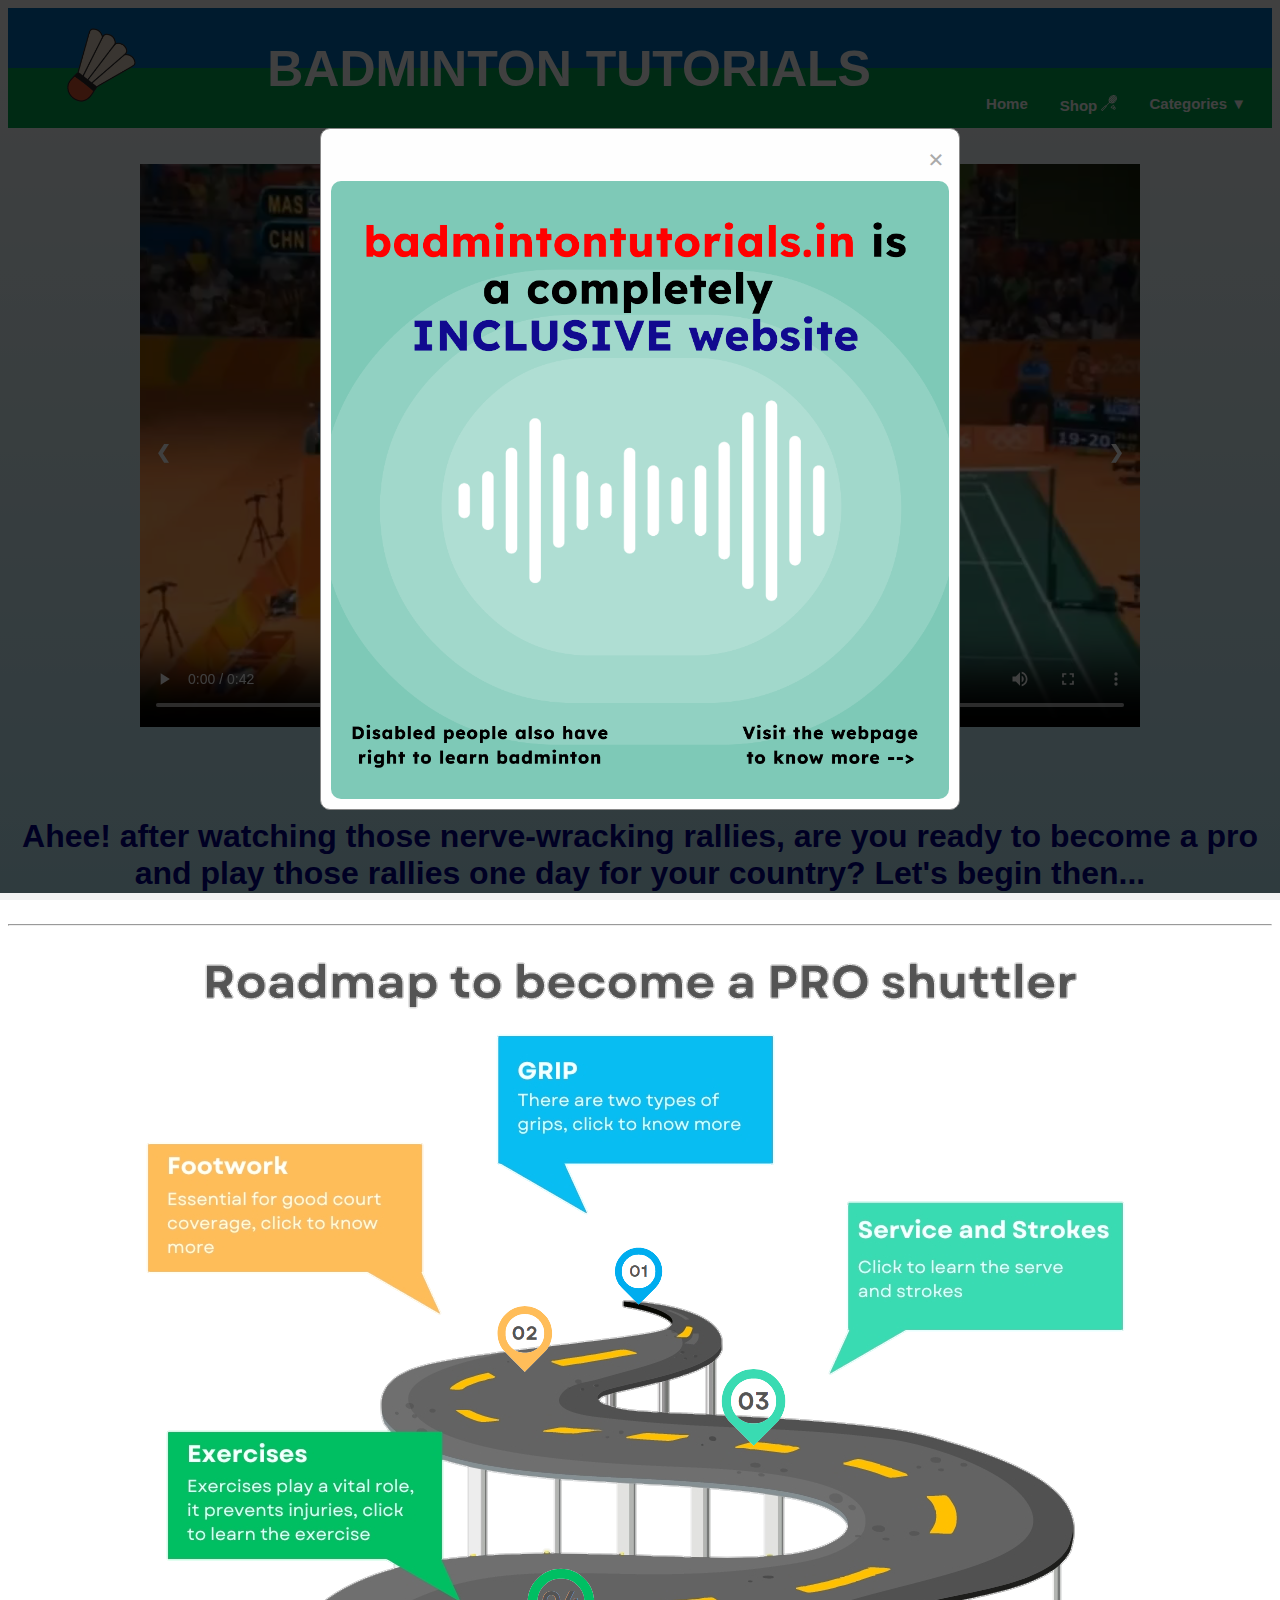
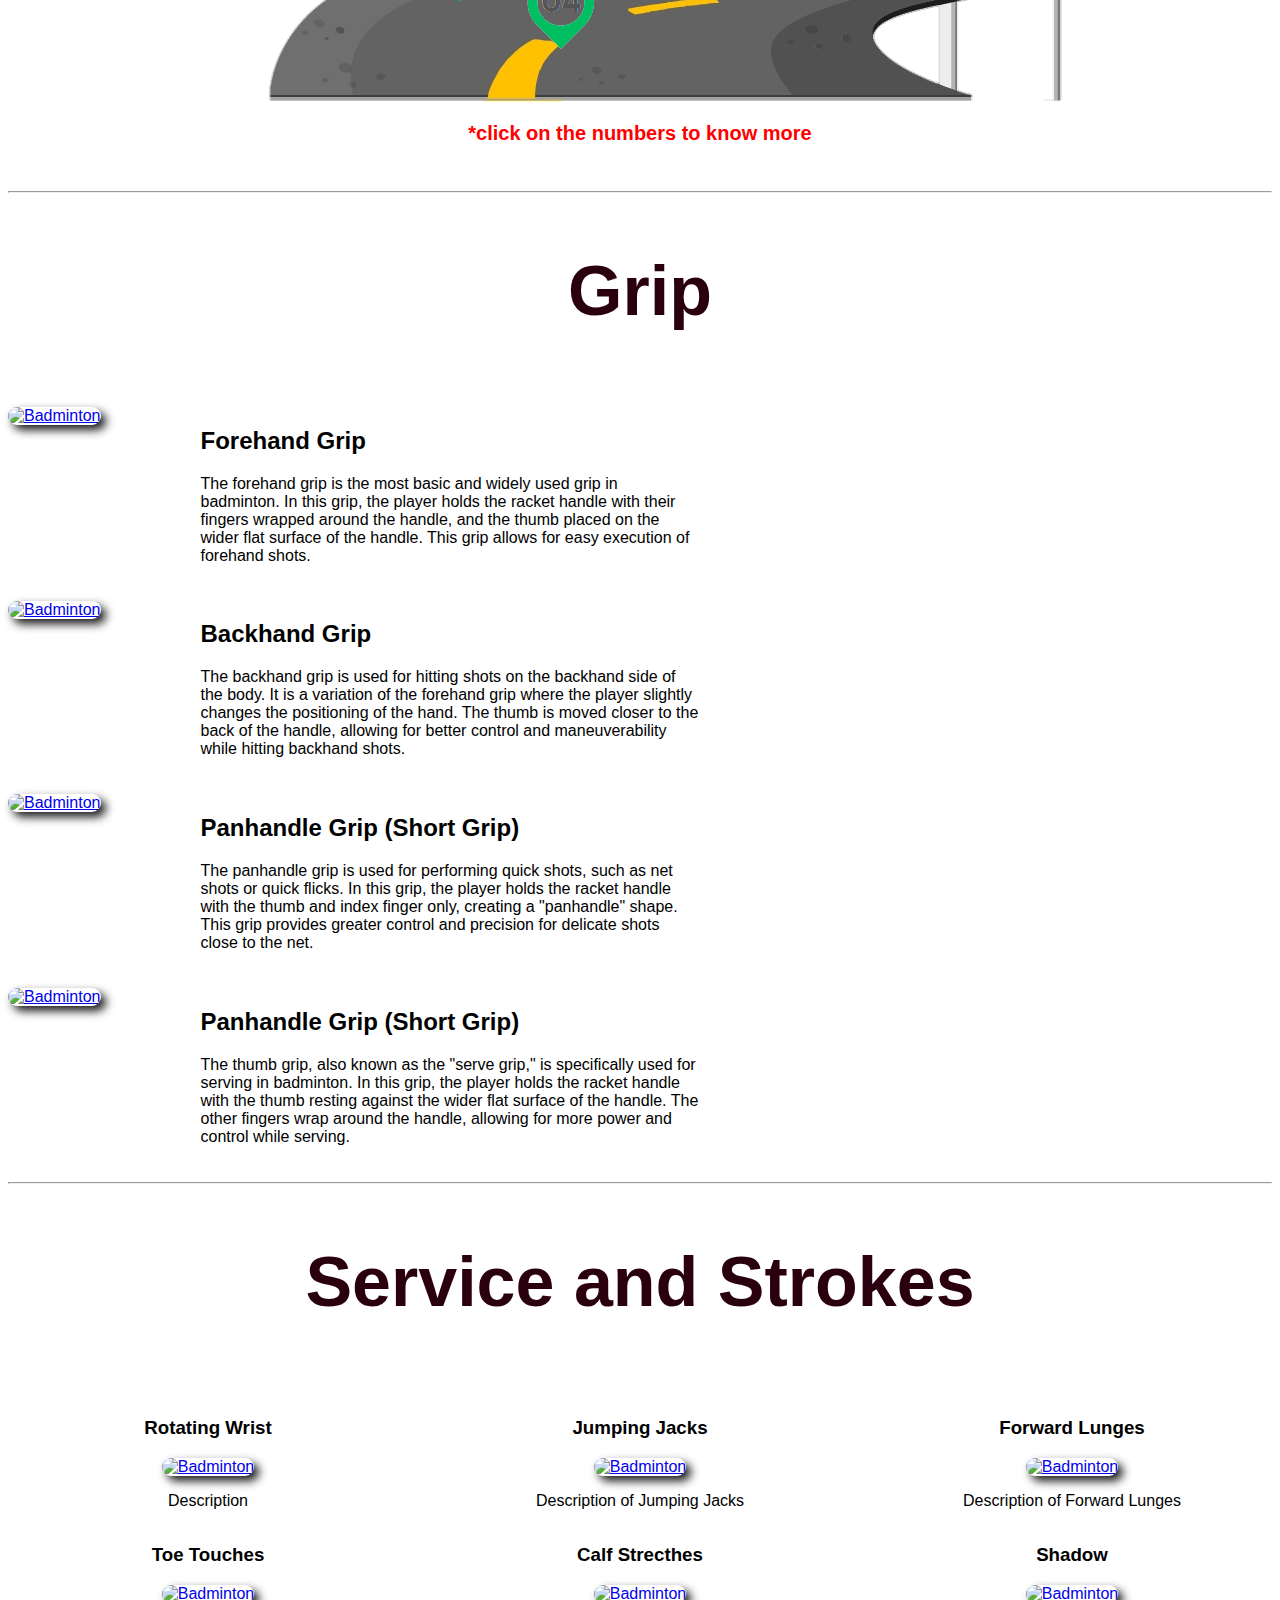
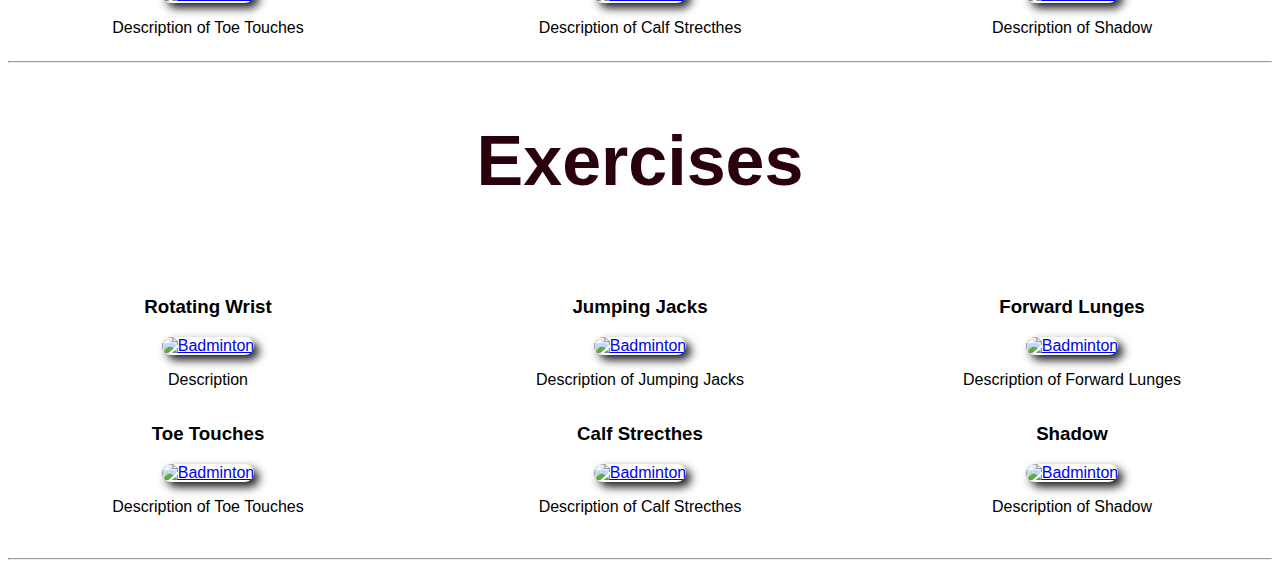
==== index.html @ 2728207a "Rename badminton.html to index.html" ====
<!DOCTYPE html>
<html>

<head>
  <title>Badminton Tutorials</title>
  <link rel="icon" href="badminton-favicon.png" type="image/x-icon">
  <link rel="stylesheet" href="badminton.css">
</head>

<body>


  <!-- close   -->
  <div id="modal" class="modal">
    <div class="modal-content">
      <div class="modal-header">
        <span class="close">&times;</span>
      </div>
      <div class="modal-body">
        <img src="modal-popup.png" alt="Image" class="modal-image">
      </div>
    </div>
  </div>
  <script>
    // Get the modal
    const modal = document.getElementById("modal");

    // Get the <span> element that closes the modal
    const closeBtn = document.getElementsByClassName("close")[0];

    // When the user clicks on <span> (x), close the modal
    closeBtn.onclick = function () {
      modal.style.display = "none";
    }

    // When the user clicks anywhere outside of the modal, close it
    window.onclick = function (event) {
      if (event.target == modal) {
        modal.style.display = "none";
      }
    }

    // Show the modal when the page loads
    window.addEventListener("load", function () {
      modal.style.display = "block";
    });
  </script>



  <header>
    <img src="shuttle.gif" height="100%" width="100%">
    <h1>BADMINTON TUTORIALS</h1>
    <!-- <nav>
			<a href="#">SKILLS</a>
			<a href="#">RANKINGS</a>
			<a href="#">TRAINING</a>
			<a href="#">CONTACT US</a>
		</nav> -->

    <div class="navbar">
      <a href="css.html">Home</a>
      <!-- <a href="#news">Skills</a> -->
      <!-- rules -->
      <!-- <div class="dropdown">
        <button class="dropbtn">Rules ▼
          <i class="fa fa-caret-down"></i>
        </button>
        <div class="dropdown-content">
          <a href="#">BWF Official Rules</a>
          <a href="PDF-icon.svg">SVG File</a>
          <center>
            <a href="Simplified Rules of Badminton - Dec 2015.pdf">
              <img
                src="data:image/svg+xml,%3Csvg xmlns='http://www.w3.org/2000/svg' data-name='Layer 1' viewBox='0 0 64 64' id='pdf-file'%3E%3Cpath d='M32.24 33.52H31v9.31h1.21a1.07 1.07 0 0 0 .81-.35 1.14 1.14 0 0 0 .33-.81v-7a1.12 1.12 0 0 0-.34-.82A1.09 1.09 0 0 0 32.24 33.52zM25.12 37.46a1.13 1.13 0 0 0 .34-.82v-2a1.15 1.15 0 0 0-.31-.84 1.12 1.12 0 0 0-.84-.32H23.09V37.8H24.3A1.1 1.1 0 0 0 25.12 37.46z'%3E%3C/path%3E%3Cpath d='M55,27H54V15s0,0,0-.06a1,1,0,0,0-.05-.26l0-.09a1,1,0,0,0-.19-.29h0l-12-12h0a1,1,0,0,0-.29-.19l-.09,0A1,1,0,0,0,41.06,2H11a1,1,0,0,0-1,1V27H9a1,1,0,0,0-1,1V48a1,1,0,0,0,1,1h1V61a1,1,0,0,0,1,1H53a1,1,0,0,0,1-1V49h1a1,1,0,0,0,1-1V28A1,1,0,0,0,55,27ZM42,5.41,50.59,14H42ZM52,60H12V49H52ZM21.07,44.82V31.47h3.17a3.07,3.07,0,0,1,2.34.93,3.22,3.22,0,0,1,.81,2.26v1.94a3.11,3.11,0,0,1-.92,2.26,3,3,0,0,1-2.23.94H23.09v5Zm7.94,0V31.46h3.16a3,3,0,0,1,2.24.94,3.09,3.09,0,0,1,.92,2.25v7a3.1,3.1,0,0,1-.93,2.26,3,3,0,0,1-2.24.94Zm12.83-7.69v2H39.12v5.67h-2V31.46h5.73v2H39.12v3.64ZM52,27H12V4H40V15a1,1,0,0,0,1,1H52Z'%3E%3C/path%3E%3C/svg%3E"
                alt="PDF-icon">
            </a>
          </center>
        </div>
      </div> -->



      <!-- rankings -->
      <div class="dropdown">
        <button class="dropbtn">Shop <svg xmlns="http://www.w3.org/2000/svg" version="1.0" width="12.000000pt"
            height="12.000000pt" viewBox="0 0 512.000000 512.000000" preserveAspectRatio="xMidYMid meet">

            <g transform="translate(0.000000,512.000000) scale(0.100000,-0.100000)" fill="#ffffff" stroke="none">
              <path
                d="M3980 5113 c-371 -37 -717 -204 -1009 -487 -272 -264 -442 -567 -513 -913 -30 -149 -30 -368 0 -500 32 -142 94 -282 167 -379 l23 -31 -511 -511 -512 -512 -150 0 -150 0 -657 -657 c-712 -713 -691 -690 -655 -759 19 -35 322 -337 356 -354 14 -7 38 -9 60 -5 31 5 120 90 694 663 l657 657 0 150 0 150 511 511 511 511 78 -52 c164 -108 344 -158 570 -158 332 1 616 97 922 313 105 75 274 233 358 335 475 582 519 1320 102 1743 -210 213 -525 318 -852 285z m363 -241 l58 -17 -86 -85 -85 -85 -75 75 -75 74 33 34 c32 34 32 34 102 28 39 -4 96 -14 128 -24z m-577 -33 c3 -6 -26 -43 -67 -85 l-73 -74 -43 42 c-25 25 -39 46 -34 51 13 13 173 77 193 77 9 0 20 -5 24 -11z m948 -197 l39 -44 -111 -111 -112 -112 -70 70 c-38 38 -70 74 -70 80 0 5 48 58 107 117 l107 107 35 -31 c20 -17 54 -51 75 -76z m-714 -187 l-75 -75 -75 75 -75 75 75 75 75 75 75 -75 75 -75 -75 -75z m-600 0 l-75 -75 -74 74 -74 75 33 28 c18 15 56 45 84 66 l50 38 66 -66 65 -65 -75 -75z m1496 -240 l6 -70 -36 -35 -36 -34 -70 69 c-39 38 -70 74 -70 80 0 5 37 47 83 93 l82 83 18 -58 c9 -32 20 -89 23 -128z m-1196 -60 l-75 -75 -75 75 -75 75 75 75 75 75 75 -75 75 -75 -75 -75z m-595 145 l70 -70 -78 -78 -77 -77 -62 62 c-55 55 -61 64 -51 85 15 34 106 147 118 148 6 0 42 -32 80 -70z m1203 -3 l72 -72 -75 -75 -75 -74 -75 74 -75 75 72 72 c40 40 75 73 78 73 3 0 38 -33 78 -73z m-903 -297 l70 -70 -78 -77 -77 -78 -70 70 c-38 38 -70 74 -70 79 0 14 132 146 145 146 6 0 42 -32 80 -70z m603 -3 l72 -72 -75 -75 -75 -74 -75 74 -75 75 72 72 c40 40 75 73 78 73 3 0 38 -33 78 -73z m600 0 l72 -72 -75 -75 -75 -74 -75 74 -75 75 72 72 c40 40 75 73 78 73 3 0 38 -33 78 -73z m-1813 -146 c-109 -109 -120 -77 -38 108 l24 54 45 -44 44 -43 -75 -75z m303 -154 l72 -72 -75 -75 -75 -74 -75 74 -75 75 72 72 c40 40 75 73 78 73 3 0 38 -33 78 -73z m604 6 c38 -37 68 -72 68 -77 0 -14 -132 -146 -145 -146 -6 0 -42 32 -80 70 l-69 70 74 75 c41 41 77 75 79 75 3 0 36 -30 73 -67z m606 -6 l72 -72 -75 -75 -75 -74 -75 74 -75 75 72 72 c40 40 75 73 78 73 3 0 38 -33 78 -73z m538 58 c6 -14 -33 -128 -63 -189 l-15 -28 -44 43 -44 43 72 73 c40 40 76 73 81 73 4 0 10 -7 13 -15z m-2049 -357 l73 -73 -87 -87 -87 -88 -18 63 c-9 34 -20 90 -24 125 -6 62 -6 64 27 98 18 19 35 34 38 34 3 0 38 -33 78 -72z m603 -153 l-75 -75 -75 75 -75 75 75 75 75 75 75 -75 75 -75 -75 -75z m607 153 l73 -73 -72 -72 c-40 -40 -77 -73 -83 -73 -6 0 -42 32 -80 70 l-69 70 74 75 c41 41 77 75 80 75 2 0 37 -33 77 -72z m591 9 l62 -63 -37 -50 c-21 -28 -51 -66 -66 -84 l-28 -33 -75 74 -74 74 72 72 c40 40 75 73 78 73 3 0 34 -28 68 -63z m-1534 -498 l-111 -111 -62 58 c-98 91 -100 80 25 205 l109 109 75 -75 75 -75 -111 -111z m636 36 l-75 -75 -75 75 -75 75 75 75 75 75 75 -75 75 -75 -75 -75z m602 158 c38 -37 68 -72 68 -78 -1 -12 -114 -103 -148 -118 -21 -10 -30 -4 -85 51 l-62 62 75 75 c41 41 77 75 79 75 3 0 36 -30 73 -67z m-862 -419 c-35 -35 -36 -36 -95 -29 -58 6 -175 32 -184 41 -3 3 33 43 79 89 l85 85 75 -75 74 -75 -34 -36z m570 98 c0 -5 -100 -47 -158 -67 -40 -13 -57 -14 -65 -6 -8 8 8 31 63 86 l74 75 43 -42 c24 -23 43 -44 43 -46z m-2440 -1290 c0 -67 -3 -82 -20 -97 -21 -19 -22 -18 -97 58 -76 75 -77 76 -58 97 15 17 30 20 97 20 l78 0 0 -78z m-268 -189 c38 -37 68 -72 68 -78 0 -5 -216 -226 -480 -490 l-480 -480 -77 78 -78 77 480 480 c264 264 484 480 490 480 5 0 40 -30 77 -67z"
                fill="#ffffff" />
              <path
                d="M3925 2006 c-40 -19 -801 -783 -814 -818 -12 -32 2 -88 27 -110 9 -8 181 -113 382 -233 241 -144 385 -237 424 -273 114 -104 200 -142 320 -142 121 0 217 40 302 124 84 85 124 181 124 302 0 121 -38 206 -143 320 -35 39 -130 186 -277 433 -124 205 -233 379 -245 386 -33 22 -68 26 -100 11z m189 -552 c91 -151 166 -279 166 -283 0 -4 -19 -26 -43 -49 l-43 -42 -134 136 c-156 158 -202 194 -242 194 -63 0 -108 -46 -108 -109 0 -39 38 -86 194 -241 l136 -134 -42 -43 c-23 -24 -45 -43 -49 -43 -13 0 -559 331 -559 338 0 9 543 552 552 552 4 0 81 -124 172 -276z m340 -506 c31 -63 33 -117 5 -178 -27 -60 -45 -79 -104 -106 -60 -29 -116 -30 -170 -4 -79 37 -83 26 80 190 82 82 153 150 156 150 4 0 19 -23 33 -52z"
                fill="#ffffff" />
            </g>
          </svg>
          <i class="fa fa-caret-down"></i>
        </button>


        <div class="dropdown">
          <!-- <button class="dropbtn">Dropdown</button> -->
          <div class="dropdown-content">
            <a href="#" onmouseover="playAudio('audio1')" onmouseout="pauseAudio('audio1')">Rackets</a>
            <a href="#" onmouseover="playAudio('audio2')" onmouseout="pauseAudio('audio2')">Shuttles</a>
            <a href="#" onmouseover="playAudio('audio3')" onmouseout="pauseAudio('audio3')">Grips</a>
            <a href="#" onmouseover="playAudio('audio4')" onmouseout="pauseAudio('audio4')">Shoes</a>
            <a href="#" onmouseover="playAudio('audio5')" onmouseout="pauseAudio('audio5')">Kitbags</a>
            <a href="#" onmouseover="playAudio('audio6')" onmouseout="pauseAudio('audio6')">Accessories</a>
          </div>
        </div>

        <!-- Shop -->
        <audio id="audio1" src="rackets.mp3"></audio>
        <audio id="audio2" src="shuttles.mp3"></audio>
        <audio id="audio3" src="grips.mp3"></audio>
        <audio id="audio4" src="shoes.mp3"></audio>
        <audio id="audio5" src="kitbags.mp3"></audio>
        <audio id="audio6" src="accesories.mp3"></audio>

        <!-- Categories -->
        <audio id="audio7" src="rackets.mp3"></audio>
        <audio id="audio8" src="rackets.mp3"></audio>
        <audio id="audio9" src="rackets.mp3"></audio>
        <audio id="audio10" src="rackets.mp3"></audio>
        <audio id="audio11" src="rackets.mp3"></audio>

        <!--  -->



        <script>
          function playAudio(audioId) {
            var audio = document.getElementById(audioId);
            audio.currentTime = 0; // Restart audio from the beginning
            audio.play();
          }

          function pauseAudio(audioId) {
            var audio = document.getElementById(audioId);
            audio.pause();
            audio.currentTime = 0; // Reset the audio to the beginning
          }
        </script>
      </div>




      <div class="dropdown">
        <button class="dropbtn">Categories ▼
          <i class="fa fa-caret-down"></i>
        </button>
        <div class="dropdown-content">
          <div class="sub-menu">
            <a href="#">Playing the Game</a>
            <div class="sub-menu-content">
              <a href="#">Rules</a>
              <a href="#">Scoring System</a>
              <a href="#">Game Formats</a>
              <a href="#">Court Dimensions and Markings</a>
              <a href="#">Upcoming Tournaments</a>
            </div>
          </div>
          <div class="sub-menu">
            <a href="#">Resources and Guides</a>
            <div class="sub-menu-content">
              <a href="#">Gear Guide</a>
              <a href="#">Strings and its types</a>
              <a href="#">Rackets and its Selection</a>
              <a href="#">Grip Selection</a>
              <a href="#">Shoes nad Apparel Selection</a>
            </div>
          </div>
          <div class="sub-menu">
            <a href="#">Strategies and Tactics</a>
            <div class="sub-menu-content">
              <a href="#">Singles Strategy</a>
              <a href="#">Doubles Strategy</a>
              <a href="#">Playing Offencive</a>
              <a href="#">Playing Defencive</a>
              <a href="#">Mental Health and Psyological Preparation</a>
            </div>
          </div>

          <div class="sub-menu">
            <a href="#">Just for Fun</a>
            <div class="sub-menu-content">
              <a href="#">Trick Shots and Fancy Shots</a>
              <a href="#">New formats of Badminton</a>
              <a href="#">Interesting Facts</a>
              <a href="#">Funny Moments & Bloopers</a>
              <a href="#">Inspirational Stories</a>
            </div>
          </div>
          <div class="sub-menu">
            <a href="#">FAQs</a>
          </div>
        </div>



      </div>
  </header>
<br>
<br>
  <!-- <center><img src="welcome (2).png" alt="haha" height="50%" width="50%"></center> -->
  <!-- <center><img src="textanim-YhfsS.gif" alt="hmm" height="70%" width="70%"></center> -->

  <!-- <video id="background-video" autoplay loop muted poster="https://assets.codepen.io/6093409/river.jpg" style="height: 100%; width: 100%;">
    <source src="li vs lee rally.mp4" type="video/mp4">
  </video> -->


  <!-- <div class="piechart"></div> -->




  <!-- <div id="video-player">
    <video id="my-video" controls>
      <source src="li vs lee rally.mp4" type="video/mp4">
    </video>
  </div> -->

  <!-- carousel -->

  <div class="slideshow-container">

    <div class="mySlides fade">
      <div class="numbertext"></div>
      <div id="video-player">
        <video id="my-video" controls>
          <source src="li vs lee rally.mp4" type="video/mp4">
          <!-- Add additional source elements for different video formats if needed -->
        </video>
      </div>
      <!-- <div class="text">Caption Text</div> -->
    </div>

    <div class="mySlides fade">
      <div class="numbertext"></div>
      <div id="video-player">
        <video id="my-video" controls>
          <source src="rally2.mp4" type="video/mp4">
          <!-- Add additional source elements for different video formats if needed -->
        </video>
      </div> <!-- <div class="text">Caption Two</div> -->
    </div>

    <div class="mySlides fade">
      <div class="numbertext"></div>
      <div id="video-player">
        <video id="my-video" controls>
          <source src="really.mp4" type="video/mp4">
          <!-- Add additional source elements for different video formats if needed -->
        </video>
      </div>
    </div>

    <a class="prev" onclick="plusSlides(-1)">❮</a>
    <a class="next" onclick="plusSlides(1)">❯</a>

  </div>
  <br>

  <div style="text-align:center">
    <span class="dot" onclick="currentSlide(1)"></span>
    <span class="dot" onclick="currentSlide(2)"></span>
    <span class="dot" onclick="currentSlide(3)"></span>
  </div>

  <script>
    let slideIndex = 1;
    let currentVideo = null;
    showSlides(slideIndex);

    function plusSlides(n) {
      showSlides(slideIndex += n);
    }

    function currentSlide(n) {
      showSlides(slideIndex = n);
    }

    function showSlides(n) {
      let i;
      let slides = document.getElementsByClassName("mySlides");
      let dots = document.getElementsByClassName("dot");
      if (n > slides.length) {
        slideIndex = 1;
      }
      if (n < 1) {
        slideIndex = slides.length;
      }
      for (i = 0; i < slides.length; i++) {
        slides[i].style.display = "none";
      }
      for (i = 0; i < dots.length; i++) {
        dots[i].className = dots[i].className.replace(" active", "");
      }
      slides[slideIndex - 1].style.display = "block";
      dots[slideIndex - 1].className += " active";

      // Pause the previous video
      if (currentVideo) {
        currentVideo.pause();
      }

      // Check if the current slide has a video and play it
      let currentSlide = slides[slideIndex - 1];
      let videoElement = currentSlide.querySelector("video");
      if (videoElement) {
        currentVideo = videoElement;
        videoElement.play();
      }
    }
  </script>




  <script>
    // JavaScript for controlling video playback
    var video = document.getElementById("my-video");

    // Play button
    function playVideo() {
      video.play();
    }

    // Pause button
    function pauseVideo() {
      video.pause();
    }

    // Fast forward button
    function fastForwardVideo() {
      video.currentTime += 10; // Adjust the time as per your requirement
    }

    // Speed options
    function changePlaybackSpeed(speed) {
      video.playbackRate = speed;
    }
  </script>
  

  <br>
  <center>
    <!-- <div class="card">
      <div class="card-content">
        <p>Ahee after watching those nerve wrecking rallies, are you ready to become a maestro and play those rallies one day?</p>
        <p>Come on, let's start the journey to become a pro shuttler!</p>
      </div>
    </div> -->
  </center>
  <center>
    <p class="shuru">
      Ahee! after watching those nerve-wracking rallies, are you ready to become a pro and play those rallies one day for your country?
      Let's begin then...
    </p>
    <style>
      .shuru {
        font-family: 'Lexend Deca', sans-serif;
        color: darkblue;
        font-size: 2em;
        font-weight: bold;
      }
  
      @media (max-width: 768px) {
        .shuru {
          font-size: 1em;
        }
      }
    </style>
  </center>
<hr>
  <center>
    <!-- <h1>Roadmap to become a PRO shuttler</h1> -->
    <!-- <img src="roadmap.png" alt="roadmap" height="50%" width="50%"> -->
    <div class="dabba">
      <img src="roadmap.png" alt="Roadmap" class="roadmap-image">
      <!-- <img src="r1-removebg-preview.png" alt="Image 1" class="overlay-image overlay-image-1"> -->
      <!-- <img src="r2-removebg-preview.png" alt="Image 2" class="overlay-image overlay-image-2"> -->
      <!-- <img src="r3-removebg-preview.png" alt="Image 3" class="overlay-image overlay-image-3"> -->
      <!-- <img src="r4-removebg-preview.png" alt="Image 4" class="overlay-image overlay-image-4"> -->
      <a href="https://www.udemy.com/course/the-complete-web-development-bootcamp/learn/lecture/12287798#overview"
        target="_blank"> <img src="r1-removebg-preview.png" alt="Image 1" class="overlay-image overlay-image-1">
      </a>
      <a href="https://www.udemy.com/course/the-complete-web-development-bootcamp/learn/lecture/12287798#overview"
        target="_blank"> <img src="r2-removebg-preview.png" alt="Image 2" class="overlay-image overlay-image-2">
      </a>

      <!-- anchor is used -->

      <a href="#services"><img src="r3-removebg-preview.png" alt="Image 3" class="overlay-image overlay-image-3">
      </a>

      <a href="#exercises"><img src="r4-removebg-preview.png" alt="Image 4" class="overlay-image overlay-image-4">
      </a>

    </div>
    <center>
      <p style="font-family: 'Lexend Deca',sans-serif; color: red; font-size: 1.25em;font-weight: bold;">*click on the numbers to know more</p></center>
  
  </center>


  <br>
  <hr>
  <!-- grip -->
  <center>
  <h2 id="grip">Grip
  </h2>
  <style>
    h2#grip {
      font-size: 70px;
      font-family: 'Lexend Deca', sans-serif;
      color: #2a0010;

    }

    @media screen and (max-width: 768px) {
      h2#grip {
        font-size: 50px;
      }
    }
  </style>
  </center>
  <br>
  <div class="eccentric-container">
    <div class="funky-box">
      <div class="accha-dabba">
        <a href="www.google.com"
          target="_blank"> <img src="ezgif.com-video-to-gif.gif" alt="Badminton" height="40%" width="40%">
        </a>
      </div>
    </div>
    <div class="quirky-description">
      <h2 class="grips">Forehand Grip</h2>
      <p id="quirky-description">The forehand grip is the most basic and widely used grip in badminton. 
        In this grip, the player holds the racket handle with their fingers wrapped around the handle, 
        and the thumb placed on the wider flat surface of the handle. This grip allows for easy execution 
        of forehand shots.</p>
      <style>
        p #quirky-style {
          font-size: 20px;
          font-family: 'Lexend Deca', sans-serif;
          color: black;
        }
      </style>
    </div>
  </div>

  <div class="eccentric-container">
    <div class="funky-box">
      <div class="accha-dabba">
        <a href="https://www.udemy.com/course/the-complete-web-development-bootcamp/learn/lecture/12287798#overview"
          target="_blank"> <img src="ezgif.com-video-to-gif.gif" alt="Badminton" height="40%" width="40%">
        </a>
      </div>
    </div>
    <div class="quirky-description">
      <h2 class="grips">Backhand Grip</h2>
      <p id="quirky-description">The backhand grip is used for hitting shots on the backhand side of the body. 
        It is a variation of the forehand grip where the player slightly changes the positioning of the hand. 
        The thumb is moved closer to the back of the handle, allowing for better control and maneuverability 
        while hitting backhand shots.</p>
      <style>
        p #quirky-style {
          font-size: 20px;
          font-family: 'Lexend Deca', sans-serif;
          color: black;
        }
      </style>
    </div>
  </div>

  <div class="eccentric-container">
    <div class="funky-box">
      <div class="accha-dabba">
        <a href="https://www.udemy.com/course/the-complete-web-development-bootcamp/learn/lecture/12287798#overview"
          target="_blank"> <img src="ezgif.com-video-to-gif.gif" alt="Badminton" height="40%" width="40%">
        </a>
      </div>
    </div>
    <div class="quirky-description">
      <h2 class="grips">Panhandle Grip (Short Grip)</h2>
      <p id="quirky-description">The panhandle grip is used for performing quick shots, such as net shots or quick flicks. 
        In this grip, the player holds the racket handle with the thumb and index finger only, creating a "panhandle" shape. 
        This grip provides greater control and precision for delicate shots close to the net.</p>
      <style>
        p #quirky-style {
          font-size: 20px;
          font-family: 'Lexend Deca', sans-serif;
          color: black;
        }
      </style>
    </div>
  </div>

  <div class="eccentric-container">
    <div class="funky-box">
      <div class="accha-dabba">
        <a href="https://www.udemy.com/course/the-complete-web-development-bootcamp/learn/lecture/12287798#overview"
          target="_blank"> <img src="ezgif.com-video-to-gif.gif" alt="Badminton" height="40%" width="40%">
        </a>
      </div>
    </div>
    <div class="quirky-description">
      <h2 class="grips">Panhandle Grip (Short Grip)</h2>
      <p id="quirky-description">The thumb grip, also known as the "serve grip," is specifically used for serving in badminton. 
        In this grip, the player holds the racket handle with the thumb resting against the wider flat surface of the handle. 
        The other fingers wrap around the handle, allowing for more power and control while serving.</p>
      <style>
        p #quirky-style {
          font-size: 20px;
          font-family: 'Lexend Deca', sans-serif;
          color: black;
        }
      </style>
    </div>
  </div>

  
  <style>
    .eccentric-container {
      font-family: 'Lexend Deca', sans-serif;
      display: flex;
      align-items: flex-start;
      justify-content: flex-start;
      margin-bottom: 20px;
      left: 50px;
      vertical-align: middle;
    }

    /* .funky-box {
      font-family: 'Lexend Deca', sans-serif;
      width: 40%;
      background-color: #F3F5F8;
      border-radius: 10px;
      box-shadow: 10px 10px 20px #C9D1D9, -10px -10px 20px #FFFFFF;
      margin-right: 20px;
    } */

    .quirky-description {
      font-family: 'Lexend Deca', sans-serif;
      width: 500px;
      margin-left: 100px;
    }

    .accha-dabba {
      left: 10%;
      width: 100%;
      display: inline-block;
      padding: 0px;
      border-radius: 10px;
      background-color: hsl(0, 100%, 100%);
      box-shadow:
        5px 5px 10px #1a1a1a,
        -5px -5px 10px #ffffff;
    }

    .accha-dabba img {
      display: block;
      width: 100%;
      height: auto;
      border-radius: 10px;
    }
    @media screen and (max-width: 768px) {
        h2 grips {
          font-size: 20px;
        }
        .quirky-description {
      font-family: 'Lexend Deca', sans-serif;
      width: 500px;
      font-size: smaller;
      margin-left: 80px;
      }
    }

  </style>
  <hr>
  <!-- neeche chaalu hai side by side videos of skills -->
  <center>
    <h2 id="services">Service and Strokes</h2>
    <style>
      h2#services {
        font-size: 70px;
        font-family: 'Lexend Deca', sans-serif;
        color: #2a0010;

      }

      @media screen and (max-width: 768px) {
        h2#services {
          font-size: 50px;
        }
      }
    </style>

    <!-- <h3 style="font-family: 'Lexend Deca', sans-serif;padding-top: 0px;">Click on the stroke you want to learn</h3> -->
  </center>
  <div class="skills">
    <center>
      <!-- <h2>My Skills</h2> -->
    </center>
    <div class="skill-row">
      <img class="" src="" alt="">
      <center>
        <!-- <h3>Non-Technical</h3> -->
        <div class="pic-dabba">
          <div class="pic-wrapper">
            <center>
              <h3>Rotating Wrist</h3>
              <!-- <br> -->
              <div class="neumorphic-container">
                <a href="https://www.udemy.com/course/the-complete-web-development-bootcamp/learn/lecture/12287798#overview"
                  target="_blank"> <img src="ezgif.com-video-to-gif.gif" alt="Badminton" height="40%" width="40%">
                </a>
              </div>
              <p>
                Description
              </p>
            </center>

          </div>
          <div class="pic-wrapper">
            <center>
              <h3>Jumping Jacks</h3>
              <!-- <br> -->
              <div class="neumorphic-container">
                <a href="https://www.udemy.com/course/the-complete-web-development-bootcamp/learn/lecture/12287798#overview"
                  target="_blank"> <img src="ezgif.com-video-to-gif.gif" alt="Badminton" height="40%" width="40%">
                </a>
              </div>
              <p>Description of Jumping Jacks
              </p>
            </center>
          </div>

          <div class="pic-wrapper">
            <center>
              <h3>Forward Lunges</h3>
              <!-- <br> -->
              <div class="neumorphic-container">
                <a href="https://www.udemy.com/course/the-complete-web-development-bootcamp/learn/lecture/12287798#overview"
                  target="_blank"> <img src="ezgif.com-video-to-gif.gif" alt="Badminton" height="40%" width="40%">
                </a>
              </div>
              <p>
                Description of Forward Lunges
              </p>
            </center>

          </div>


        </div>
        <div class="pic-dabba">
          <div class="pic-wrapper">
            <center>
              <h3>Toe Touches</h3>
              <!-- <br> -->
              <div class="neumorphic-container">
                <a href="https://www.udemy.com/course/the-complete-web-development-bootcamp/learn/lecture/12287798#overview"
                  target="_blank"> <img src="ezgif.com-video-to-gif.gif" alt="Badminton" height="40%" width="40%">
                </a>
              </div>
              <p>
                Description of Toe Touches
              </p>
            </center>

          </div>
          <div class="pic-wrapper">
            <center>
              <h3>Calf Strecthes</h3>
              <!-- <br> -->
              <div class="neumorphic-container">
                <a href="https://www.udemy.com/course/the-complete-web-development-bootcamp/learn/lecture/12287798#overview"
                  target="_blank"> <img src="ezgif.com-video-to-gif.gif" alt="Badminton" height="40%" width="40%">
                </a>
              </div>
              <p>
                Description of Calf Strecthes
              </p>
            </center>

          </div>
          <div class="pic-wrapper">
            <center>
              <h3>Shadow</h3>
              <!-- <br> -->
              <div class="neumorphic-container">
                <a href="https://www.udemy.com/course/the-complete-web-development-bootcamp/learn/lecture/12287798#overview"
                  target="_blank"> <img src="ezgif.com-video-to-gif.gif" alt="Badminton" height="40%" width="40%">
                </a>
              </div>

              <p>
                Description of Shadow
              </p>
            </center>

          </div>
        </div>
        <hr>

        <h2 id="exercises">Exercises
        </h2>
        <style>
          h2#exercises {
            font-size: 70px;
            font-family: 'Lexend Deca', sans-serif;
            color: #2a0010;

          }

          @media screen and (max-width: 768px) {
            h2#exercises {
              font-size: 50px;
            }
          }
        </style>









        <div class="exercise-class">
          <center>
            <!-- <h2>My Skills</h2> -->
          </center>
          <div class="exercise-row">
            <img class="" src="" alt="">
            <center>
              <!-- <h3>Non-Technical</h3> -->
              <div class="pic-dabba">
                <div class="pic-wrapper">
                  <center>
                    <h3>Rotating Wrist</h3>
                    <!-- <br> -->
                    <div class="neumorphic-container">
                      <a href="https://www.udemy.com/course/the-complete-web-development-bootcamp/learn/lecture/12287798#overview"
                        target="_blank"> <img src="ezgif.com-video-to-gif.gif" alt="Badminton" height="40%" width="40%">
                      </a>
                    </div>
                    <p>
                      Description
                    </p>
                  </center>

                </div>
                <div class="pic-wrapper">
                  <center>
                    <h3>Jumping Jacks</h3>
                    <!-- <br> -->
                    <div class="neumorphic-container">
                      <a href="https://www.udemy.com/course/the-complete-web-development-bootcamp/learn/lecture/12287798#overview"
                        target="_blank"> <img src="ezgif.com-video-to-gif.gif" alt="Badminton" height="40%" width="40%">
                      </a>
                    </div>
                    <p>Description of Jumping Jacks
                    </p>
                  </center>
                </div>

                <div class="pic-wrapper">
                  <center>
                    <h3>Forward Lunges</h3>
                    <!-- <br> -->
                    <div class="neumorphic-container">
                      <a href="https://www.udemy.com/course/the-complete-web-development-bootcamp/learn/lecture/12287798#overview"
                        target="_blank"> <img src="ezgif.com-video-to-gif.gif" alt="Badminton" height="40%" width="40%">
                      </a>
                    </div>
                    <p>
                      Description of Forward Lunges
                    </p>
                  </center>

                </div>


              </div>
              <div class="pic-dabba">
                <div class="pic-wrapper">
                  <center>
                    <h3>Toe Touches</h3>
                    <!-- <br> -->
                    <div class="neumorphic-container">
                      <a href="https://www.udemy.com/course/the-complete-web-development-bootcamp/learn/lecture/12287798#overview"
                        target="_blank"> <img src="ezgif.com-video-to-gif.gif" alt="Badminton" height="40%" width="40%">
                      </a>
                    </div>
                    <p>
                      Description of Toe Touches
                    </p>
                  </center>

                </div>
                <div class="pic-wrapper">
                  <center>
                    <h3>Calf Strecthes</h3>
                    <!-- <br> -->
                    <div class="neumorphic-container">
                      <a href="https://www.udemy.com/course/the-complete-web-development-bootcamp/learn/lecture/12287798#overview"
                        target="_blank"> <img src="ezgif.com-video-to-gif.gif" alt="Badminton" height="40%" width="40%">
                      </a>
                    </div>
                    <p>
                      Description of Calf Strecthes
                    </p>
                  </center>

                </div>
                <div class="pic-wrapper">
                  <center>
                    <h3>Shadow</h3>
                    <!-- <br> -->
                    <div class="neumorphic-container">
                      <a href="https://www.udemy.com/course/the-complete-web-development-bootcamp/learn/lecture/12287798#overview"
                        target="_blank"> <img src="ezgif.com-video-to-gif.gif" alt="Badminton" height="40%" width="40%">
                      </a>
                    </div>

                    <p>
                      Description of Shadow
                    </p>
                  </center>

                </div>
              </div>


              <!-- !!learn js in holidays, complete front-end!! -->

              <!-- go to top button -->
              <!-- <button onclick="goToTop()" id="goToTopButton" title="Go to Top">🔝</button> -->
              <button onclick="goToTop()" id="goToTopButton" title="Go to Top">⏏</button>
              <script>
                window.onscroll = function () { scrollFunction() };

                function scrollFunction() {
                  if (document.body.scrollTop > 20 || document.documentElement.scrollTop > 20) {
                    document.getElementById("goToTopButton").style.display = "block";
                  } else {
                    document.getElementById("goToTopButton").style.display = "none";
                  }
                }

                function goToTop() {
                  document.body.scrollTop = 0; // For Safari
                  document.documentElement.scrollTop = 0; // For Chrome, Firefox, IE, and Opera
                }

              </script>

              <!-- Smash your way to success with Welcome Badminton Tutorials! appppp -->

          </div>
          <br>
          <!-- <div class="sketchfab-embed-wrapper"> <iframe title="Badminton Shuttlecock" frameborder="0" allowfullscreen mozallowfullscreen="true" webkitallowfullscreen="true" allow="autoplay; fullscreen; xr-spatial-tracking" xr-spatial-tracking execution-while-out-of-viewport execution-while-not-rendered web-share src="https://sketchfab.com/models/4c9f001254534d4f90d94adf33e6dc24/embed"> </iframe> <p style="font-size: 0px; font-weight: normal; margin: 5px; color: #4A4A4A;"> <a href="" target="_blank" rel="nofollow" style="font-weight: bold; color: #1CAAD9;"> Badminton Shuttlecock </a> by <a href="" target="_blank" rel="nofollow" style="font-weight: bold; color: #1CAAD9;"> sandyonmars </a> on <a href="" target="_blank" rel="nofollow" style="font-weight: bold; color: #1CAAD9;">Sketchfab</a></p></div> -->
          <!-- <div class="sketchfab-embed-wrapper"> <iframe title="Badminton Court" frameborder="0" allowfullscreen mozallowfullscreen="true" webkitallowfullscreen="true" allow="autoplay; fullscreen; xr-spatial-tracking" xr-spatial-tracking execution-while-out-of-viewport execution-while-not-rendered web-share src="https://sketchfab.com/models/6487ca884dc54a9e8f3c10164a5a96ee/embed"> </iframe> <p style="font-size: 0px; font-weight: normal; margin: 5px; color: #4A4A4A;"> <a href="https://sketchfab.com/3d-models/badminton-court-6487ca884dc54a9e8f3c10164a5a96ee?utm_medium=embed&utm_campaign=share-popup&utm_content=6487ca884dc54a9e8f3c10164a5a96ee" target="_blank" rel="nofollow" style="font-weight: bold; color: #1CAAD9;"> Badminton Court </a> by <a href="https://sketchfab.com/studiolab.dev?utm_medium=embed&utm_campaign=share-popup&utm_content=6487ca884dc54a9e8f3c10164a5a96ee" target="_blank" rel="nofollow" style="font-weight: bold; color: #1CAAD9;"> Studio Lab </a> on <a href="https://sketchfab.com?utm_medium=embed&utm_campaign=share-popup&utm_content=6487ca884dc54a9e8f3c10164a5a96ee" target="_blank" rel="nofollow" style="font-weight: bold; color: #1CAAD9;">Sketchfab</a></p></div> -->


          <hr>


          




          <!-- Progress bar -->
          <div id="progress-bar">
            <div id="progress-bar-inner"></div>
          </div>

          <script>
            // Function to update the progress bar based on scroll position
            function updateProgressBar() {
              const windowHeight = window.innerHeight;
              const fullHeight = document.body.clientHeight - windowHeight;
              const progress = (window.pageYOffset / fullHeight) * 100;

              // Update the width of the progress bar
              document.getElementById("progress-bar-inner").style.width = progress + "%";
            }

            // Update the progress bar when the user scrolls
            window.addEventListener("scroll", updateProgressBar);
          </script>


</body>



</html>
---- badminton.css ----
@font-face {
  font-family: 'Lexend Deca';
  src: url('https://fonts.googleapis.com/css?family=Lexend+Deca&display=swap');
}

html {
  scroll-behavior: smooth;
}

body {
  /* background-image: url('https://r2.stablediffusionweb.com/images/background-faqs.jpg'); */
  /* background-repeat: no-repeat;
  background-size: cover; */
  min-height: 100vh;
  /* background-image: linear-gradient(to top, #bbebf8, rgb(255, 255, 255)); */
  background-image: linear-gradient(to top, #bbebf8, rgb(255, 255, 255));
  background-attachment: fixed;
}


/* carousel */
* {box-sizing: border-box}
    .mySlides {display: none}
    img {vertical-align: middle;}
    
    /* Slideshow container */
    .slideshow-container {
      max-width: 1000px;
      position: relative;
      margin: auto;
    }
    
    /* Next & previous buttons */
    .prev, .next {
      cursor: pointer;
      position: absolute;
      top: 50%;
      width: auto;
      padding: 16px;
      margin-top: -22px;
      color: white;
      font-weight: bold;
      font-size: 18px;
      transition: 0.6s ease;
      border-radius: 0 3px 3px 0;
      user-select: none;
    }
    
    /* Position the "next button" to the right */
    .next {
      right: 0;
      border-radius: 3px 0 0 3px;
    }
    
    /* On hover, add a black background color with a little bit see-through */
    .prev:hover, .next:hover {
      background-color: rgba(0,0,0,0.8);
    }
    
    /* Caption text */
    .text {
      color: #f2f2f2;
      font-size: 15px;
      padding: 8px 12px;
      position: absolute;
      bottom: 8px;
      width: 100%;
      text-align: center;
    }
    
    /* Number text (1/3 etc) */
    .numbertext {
      color: #f2f2f2;
      font-size: 12px;
      padding: 8px 12px;
      position: absolute;
      top: 0;
    }
    
    /* The dots/bullets/indicators */
    .dot {
      cursor: pointer;
      height: 15px;
      width: 15px;
      margin: 0 2px;
      background-color: #bbb;
      border-radius: 50%;
      display: inline-block;
      transition: background-color 0.6s ease;
    }
    
    .active, .dot:hover {
      background-color: #717171;
    }
    
    /* Fading animation */
    .fade {
      animation-name: fade;
      animation-duration: 1.5s;
    }
    
    @keyframes fade {
      from {opacity: .4} 
      to {opacity: 1}
    }
    
    /* On smaller screens, decrease text size */
    @media only screen and (max-width: 768px) {
      .prev{
          font-size: 11px;
          left: 10%;
      }

      .next{
        right: 10%;
        font-size: 11px;
      }

      #video-player {
          width: 100%;
          height: auto;
          text-align: center;
      }

  }


/* card */
.card {
  font-family: 'Lexend Deca';
  width: 59%;
  /* max-width: 500px; */
  background-color: #ffffff;
  border-radius: 20px;
  box-shadow: 10px 10px 20px rgba(0, 0, 0, 0.1),
              -10px -10px 20px rgba(255, 255, 255, 0.5);
  margin: 0 auto;
  padding: 10px;
}

.card-content {
  text-align: center;
}

.card h1 {
  font-size: 24px;
  color: #000000;
  margin-bottom: 10px;
}

.card p {
  font-size: 200px;
  color: #000000;
}
/* card ends here */



/* Styling for the video section */
#video-player {
  max-width: 100%;
}

#my-video {
  width: 100%;
  height: auto;
}

@media (max-width: 768px) {
  #my-video {
    max-width: 80%;
    text-align: center;
  }
}

/* .piechart {
  margin-top: 300px;
  display: block;
  position: absolute;
  width: 400px;
  height: 400px;
  border-radius: 50%;
  background-image: conic-gradient(
      pink 70deg, 
      lightblue 0 235deg, 
      orange 0);
} */

/* body,
.piechart {
  display: flex;
  justify-content: center;
  align-items: center;
} */

header {
  background: linear-gradient(to bottom, #006cb7 50%, #00a84f 50%);
  height: 120px;
  padding: 10px;
  display: flex;
  align-items: center;
  justify-content: center;
}

header img {
  width: 150px;
  height: 150px;
  padding: 10px;
  float: left;
}



header h1 {
  font-family: 'Lexend Deca', sans-serif;
  font-size: 50px;
  color: white;
  text-align: center;
  padding-top: 1px;
  flex: 1;
}



header nav {
  float: right;
  padding-top: 94px;
  display: flex;
  align-items: center;
  position: absolute;
}



header a {
  font-family: 'Lexend Deca', sans-serif;
  font-size: 12px;
  font-weight: bold;
  color: white;
  text-decoration: none;
  padding: 10px;
}

/* navbar */
.navbar {
  overflow: hidden;
  padding-top: 93px;
  padding-bottom: 21px;
}

.navbar a {
  float: left;
  font-size: 15px;
  font-weight: bold;
  color: white;
  text-align: center;
  padding: 14px 16px;
  text-decoration: none;
}

.dropdown {
  font-size: 15px;
  float: left;
  overflow: hidden;
}

.dropdown .dropbtn {
  font-size: 15px;
  font-weight: bold;
  border: none;
  outline: none;
  color: white;
  padding: 14px 16px;
  background-color: inherit;
  font-family: 'Lexend Deca', sans-serif;
  margin: 0;
}

.navbar a:hover,
.dropdown:hover .dropbtn {
  font-size: 15px;
  background-color: #008a4028;
  border-radius: 10px;
}

.dropdown-content {
  top: 1;
  display: none;
  position: absolute;
  background-color: white;
  min-width: 100px;
  box-shadow: 0px 8px 16px 0px rgba(0, 0, 0, 0.2);
  z-index: 1;
  border-radius: 10px;
}

.dropdown-content a {
  float: none;
  color: black;
  padding: 12px 8px;
  text-decoration: none;
  display: block;
  text-align: center;
  border-radius: 10px;
  margin: 1px;
}

.dropdown-content a:hover {
  background-color: #ddd;
}

.dropdown-content img {
  height: 33px;
  width: auto;
}

.dropdown:hover .dropdown-content {
  display: block;
}

/* Categories sub-menu */
.dropdown-content .sub-menu {
  position: relative;
}

.dropdown-content .sub-menu:hover .sub-menu-content {
  opacity: 1;
  transform: translateX(0);
  pointer-events: auto;
}

.dropdown-content .sub-menu-content {
  opacity: 0;
  transform: translateX(-100%);
  pointer-events: none;
  position: absolute;
  top: 0;
  left: -100%;
  right: auto;
  background-color: rgb(0, 0, 0);
  color: white;
  min-width: 150px;
  box-shadow: 0px 8px 16px 0px rgba(255, 255, 255, 0.2);
  z-index: 1;
  border-radius: 10px;
}

.dropdown-content .sub-menu-content a {
  background-color: black;
  color: white;
  padding: 8px 16px;
}

.dropdown-content .sub-menu-content a:hover {
  background-color: #ddd;
  color: black;
}

.dropdown:hover .sub-menu-content {
  display: block;
  left: auto;
  top: 10%;
  right: 90%;
}

/* Responsive Styles */
@media screen and (max-width: 768px) {
  header {
    height: auto;
    padding: 10px;
  }

  header img {
    width: 100px;
    height: 100px;
    float: none;
  }


  header nav {
    float: none;
    padding-top: 20px;
    display: block;
    text-align: center;
    position: absolute;
  }

  .navbar {
    padding-top: 20px;
  }

  .dropdown .dropbtn {
    padding: 8px 12px;
  }

  .dropdown-content {
    top: auto;
    left: 0;
    right: 0;
    bottom: -100%;
    min-width: 100%;
    max-height: 0;
    overflow: hidden;
    transition: max-height 0.3s ease;
  }

  .dropdown:hover .dropdown-content {
    max-height: 500px;
  }

  .dropdown-content .sub-menu-content {
    position: static;
    opacity: 1;
    transform: none;
    pointer-events: auto;
    min-width: 100%;
    max-height: 100%;
    overflow: hidden;
    transition: none;
  }

  .dropdown-content .sub-menu:hover .sub-menu-content {
    max-height: 500px;
  }
}




.image-container {
  display: flex;
  flex-wrap: wrap;
  justify-content: space-between;
  font-family: 'Lexend Deca', sans-serif;
}

.image-wrapper {
  flex-basis: calc(33.33% - 2rem);
  margin-bottom: 2rem;
}

.image-wrapper:last-of-type {
  margin-right: 0;
}

.image-wrapper img {
  display: block;
  width: 100%;
}

.neumorphic-container {
  display: inline-block;
  padding: 0px;
  border-radius: 10px;
  background-color: hsl(0, 100%, 100%);
  box-shadow:
    5px 5px 10px #1a1a1a,
    -5px -5px 10px #ffffff;
}

.neumorphic-container img {
  display: block;
  width: 100%;
  height: auto;
  border-radius: 10px;
}

/* Media query for max width 768px */
@media (max-width: 768px) {
  .image-container {
    justify-content: center;
  }

  .neumorphic-container {
    display: flex;
    flex-wrap: wrap;
    justify-content: space-between;
    max-width: 768px;
  }
  .neumorphic-container img {
    display: block;
    width: 40%;
    height: auto;
    border-radius: 10px;
  }
}









.dabba {
  position: relative;
  width: 100%;
  height: auto;
}

.roadmap-image {
  display: block;
  /* width: 100%; */
  /* height: auto; */
  z-index: 1;
}

.overlay-image {
  position: absolute;
  z-index: 2;
}

.overlay-image-1 {
  top: 39.5%;
  left: 47%;
  /* width: 15%; */
}

.overlay-image-2 {
  top: 47.5%;
  left: 38%;
  /* width: 15%; */
}

.overlay-image-3 {
  top: 55.5%;
  left: 55.5%;
  /* width: 15%; */
}

.overlay-image-4 {
  top: 81.6%;
  left: 40.5%;
  /* width: 15%; */
}


.dark-mode {
  background-color: #1f1f1f;
  color: white;
}

/* Additional styles for dark mode */

.pic-dabba {
  display: flex;
  font-family: 'Lexend Deca', sans-serif;
  justify-content: space-between;
  align-items: center;
}

.pic-wrapper {
  flex-basis: calc(50% - 1rem);
  margin-right: 2rem;
}

.pic-wrapper:last-of-type {
  margin-right: 0;
}

.pic-wrapper img {
  display: block;
  width: 100%;
}

.pic-caption {
  margin-top: 1rem;
  text-align: center;
}



/* progress bar */
#progress-bar {
  position: fixed;
  bottom: 0;
  left: 0;
  width: 100%;
  height: 7px;
  background-color: #f3f3f3;
  z-index: 9999;
}

#progress-bar-inner {
  height: 100%;
  background-color: #4CAF50;
  width: 0;
  transition: width 0s;
}




/* go to top button using javascript */
#goToTopButton {
  display: none;
  /* Hide the button by default */
  position: fixed;
  bottom: 20px;
  right: 20px;
  z-index: 99;
  font-size: 26px;
  border: none;
  outline: none;
  background-color: black;
  color: #fff;
  cursor: pointer;
  padding: 10px;
  border-radius: 4px;
}

#goToTopButton:hover {
  background-color: #777;
}





#toggle-mode-button {
  display: none;
  /* Hide the button by default */
  position: fixed;
  bottom: 20px;
  left: 20px;
  /* Adjust the desired position */
  z-index: 99;
  font-size: 16px;
  /* Adjust the desired font size */
  border: none;
  outline: none;
  background-color: black;
  color: #fff;
  cursor: pointer;
  padding: 10px;
  border-radius: 4px;
}

#toggle-mode-button:hover {
  background-color: #777;
}



/* #background-video {
  width: 100vw;
  height: 100vh;
  object-fit: cover;
  position: fixed;
  left: 0;
  right: 0;
  top: 0;
  bottom: 0;
  z-index: -1;
} */



/* .bottom-shadow {
  position: fixed;
  left: 0;
  bottom: 0;
  width: 100%;
  height: auto;
  margin: 0;
  padding: 0;
  overflow: hidden;
}

.bottom-shadow img {
  width: 100%;
  height: auto;
  object-fit: cover;
} */







/* .content-details {
  position: absolute;
  bottom: -20px; Adjust the value to control the distance between the container and the curved section
  left: 0;
  right: 0;
  background-color: #f0f0f0;
  border-bottom-left-radius: 10px;
  border-bottom-right-radius: 10px;
  padding: 10px;
  text-align: center;
} */





/* Modal */
.modal {
  /* Total area */
  display: none; /* Hidden by default */
  position: fixed; /* Stay in place */
  z-index: 9999; /* Sit on top */
  left: 0;
  top: 0;
  width: 100%; /* Full width */
  height: 100%; /* Full height */
  overflow: scroll; /* Enable scroll if needed */
  background-color: rgba(0, 0, 0, 0.75); /* Black w/ opacity */
}

/* Modal Content */
.modal-content {
  /* White area */
  background-color: #fefefe;
  margin: 10% auto; /* 15% from the top and centered */
  padding: 10px;
  border: 1px solid #888;
  width: 20%; /* Could be more or less, depending on screen size */
  border-radius: 10px;

}

/* Modal Header */
.modal-header {
  display: flex;
  justify-content: flex-end;
}

/* Close Button */
.modal-header .close {
  font-size: 28px;
  font-weight: bold;
  color: #aaa;
  cursor: pointer;
  padding: 5px;
  border-radius: 50%;
  background-color: transparent;
  border: none;
  outline: none;
}

.modal-header .close:hover,
.modal-header .close:focus {
  color: #555;
}

/* Modal Body */
.modal-body {
  text-align: center;
  height: 100%;
  width: 100%;
  display: flex;
  align-items: center;
  justify-content: center;
}

/* Modal Image */
.modal-image {
  max-width: 100%;
  max-height: 100vh; /* Limit the height of the image to 90% of the viewport height */
  border-radius: 10px;
}







@media (max-width: 768px) {
  

  p {
    font-size: 10px;
  }

  h3{
    font-size: 15px;
  }


/* has to be changed acc to the size of h3 */
    .overlay-image-1 {
      top: 36.25%;
      left: 45%;
      height: 35px;
    }
  
    .overlay-image-2 {
      top: 44%;
      left: 35%;
      width: 35px;
    }
  
    .overlay-image-3 {
      top: 54%;
      left: 58%;
      width: 35px;
    }
  
    .overlay-image-4 {
      top: 81%;
      left: 37.5%;
      width: 35px;
    }
  
    .roadmap-image {
      width: 80%;
      height: auto;
    }

    .video-player{
      width: 50%;
      text-align: center;
    }

    

  }
  

  /* Media Query: for small screens */
@media only screen and (max-width: 480px) {
  .modal-content {
    width: 90%;
  }
}

/* Media Query: for medium screens */
@media only screen and (max-width: 768px) {
  .modal-content {
    width: 50%;
  }
}

/* Modal Header */
.modal-header {
  display: flex;
  justify-content: flex-end;
}

/* Close Button */
.modal-header .close {
  font-size: 28px;
  font-weight: bold;
  color: #aaa;
  cursor: pointer;
  padding: 5px;
  border-radius: 50%;
  background-color: transparent;
  border: none;
  outline: none;
}

.modal-header .close:hover,
.modal-header .close:focus {
  color: #555;
}

/* Modal Body */
.modal-body {
  /* Actual image */
  text-align: center;
  height: 100%;
  width: 100%;
  display: flex;
  align-items: center;
  justify-content: center;
}

/* Modal Image */
.modal-image {
  max-width: 100%;
  max-height: 100vh; /* Limit the height of the image to the viewport height */
  border-radius: 10px;
}

/* Media Query: for large screens */
@media only screen and (min-width: 1200px) {
  .modal-content {
    width: 50%;
  }
  .modal-image {
    margin: auto;
  }
}
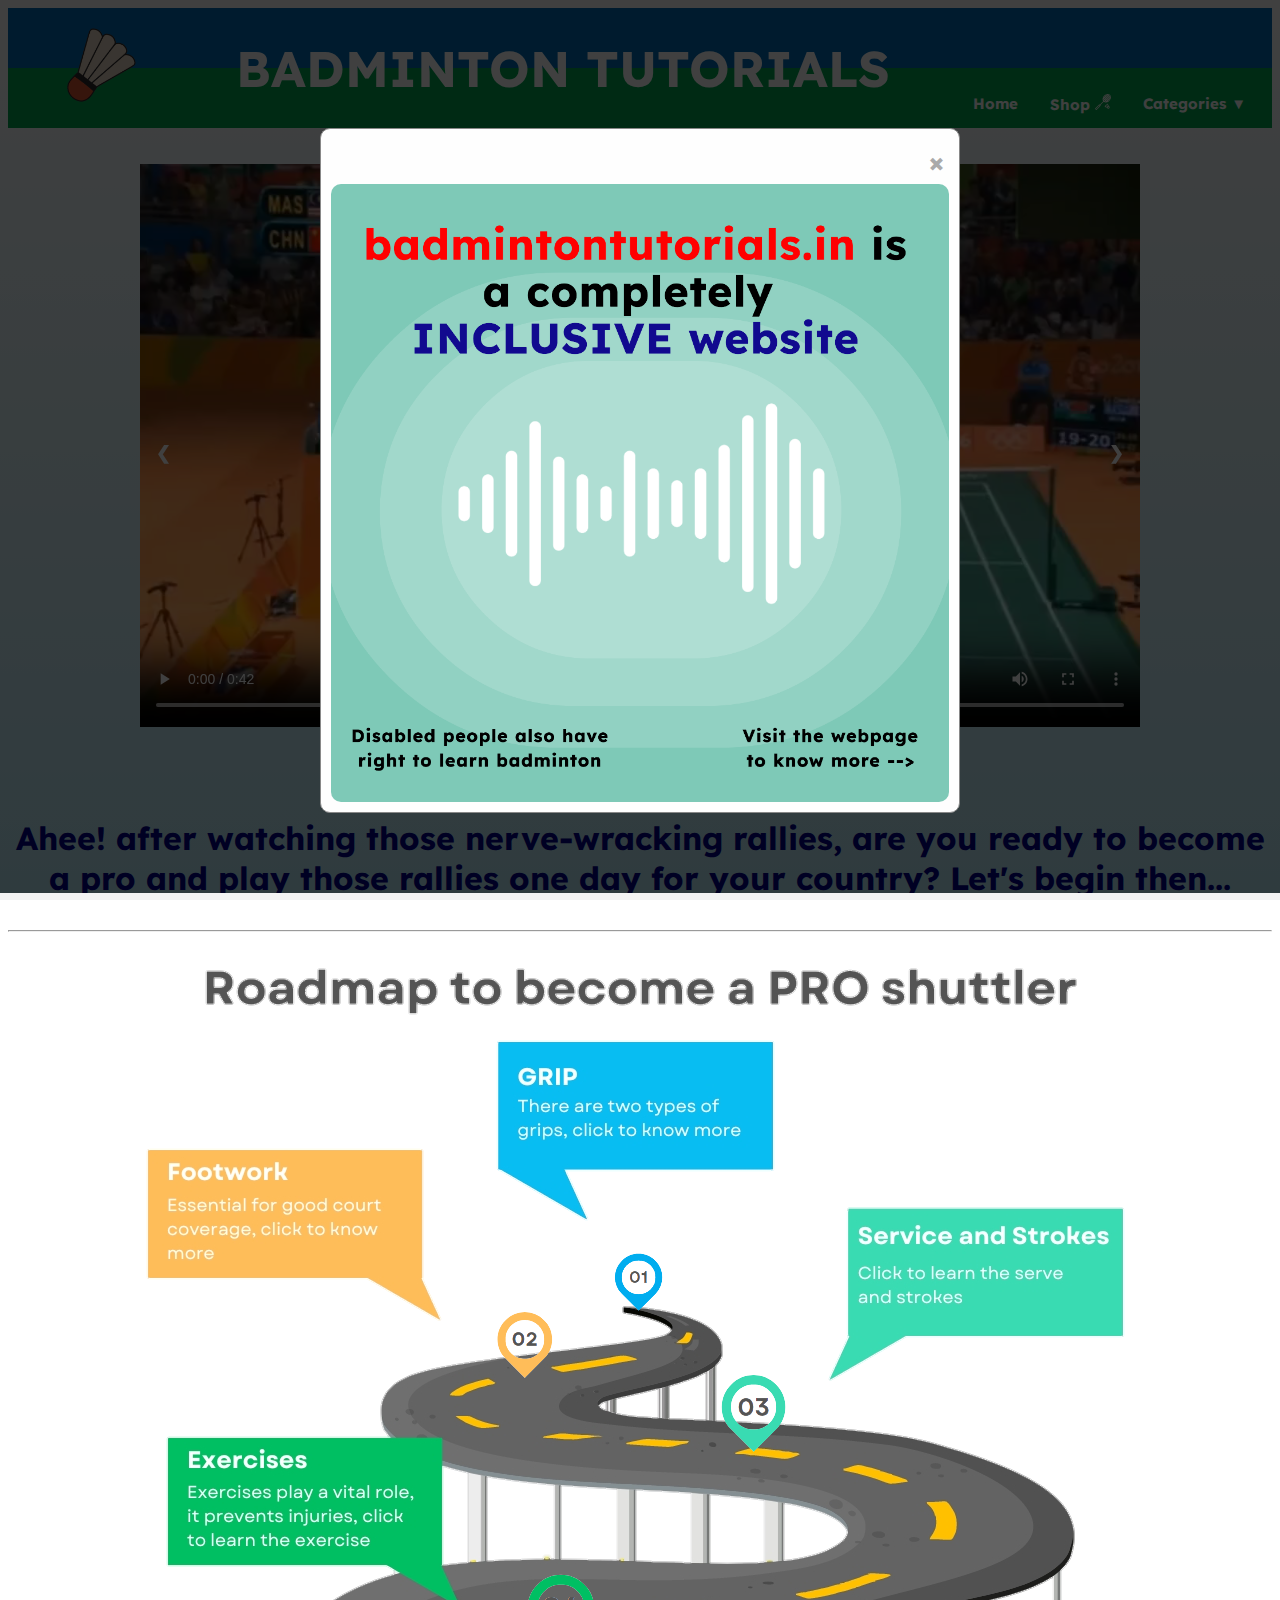
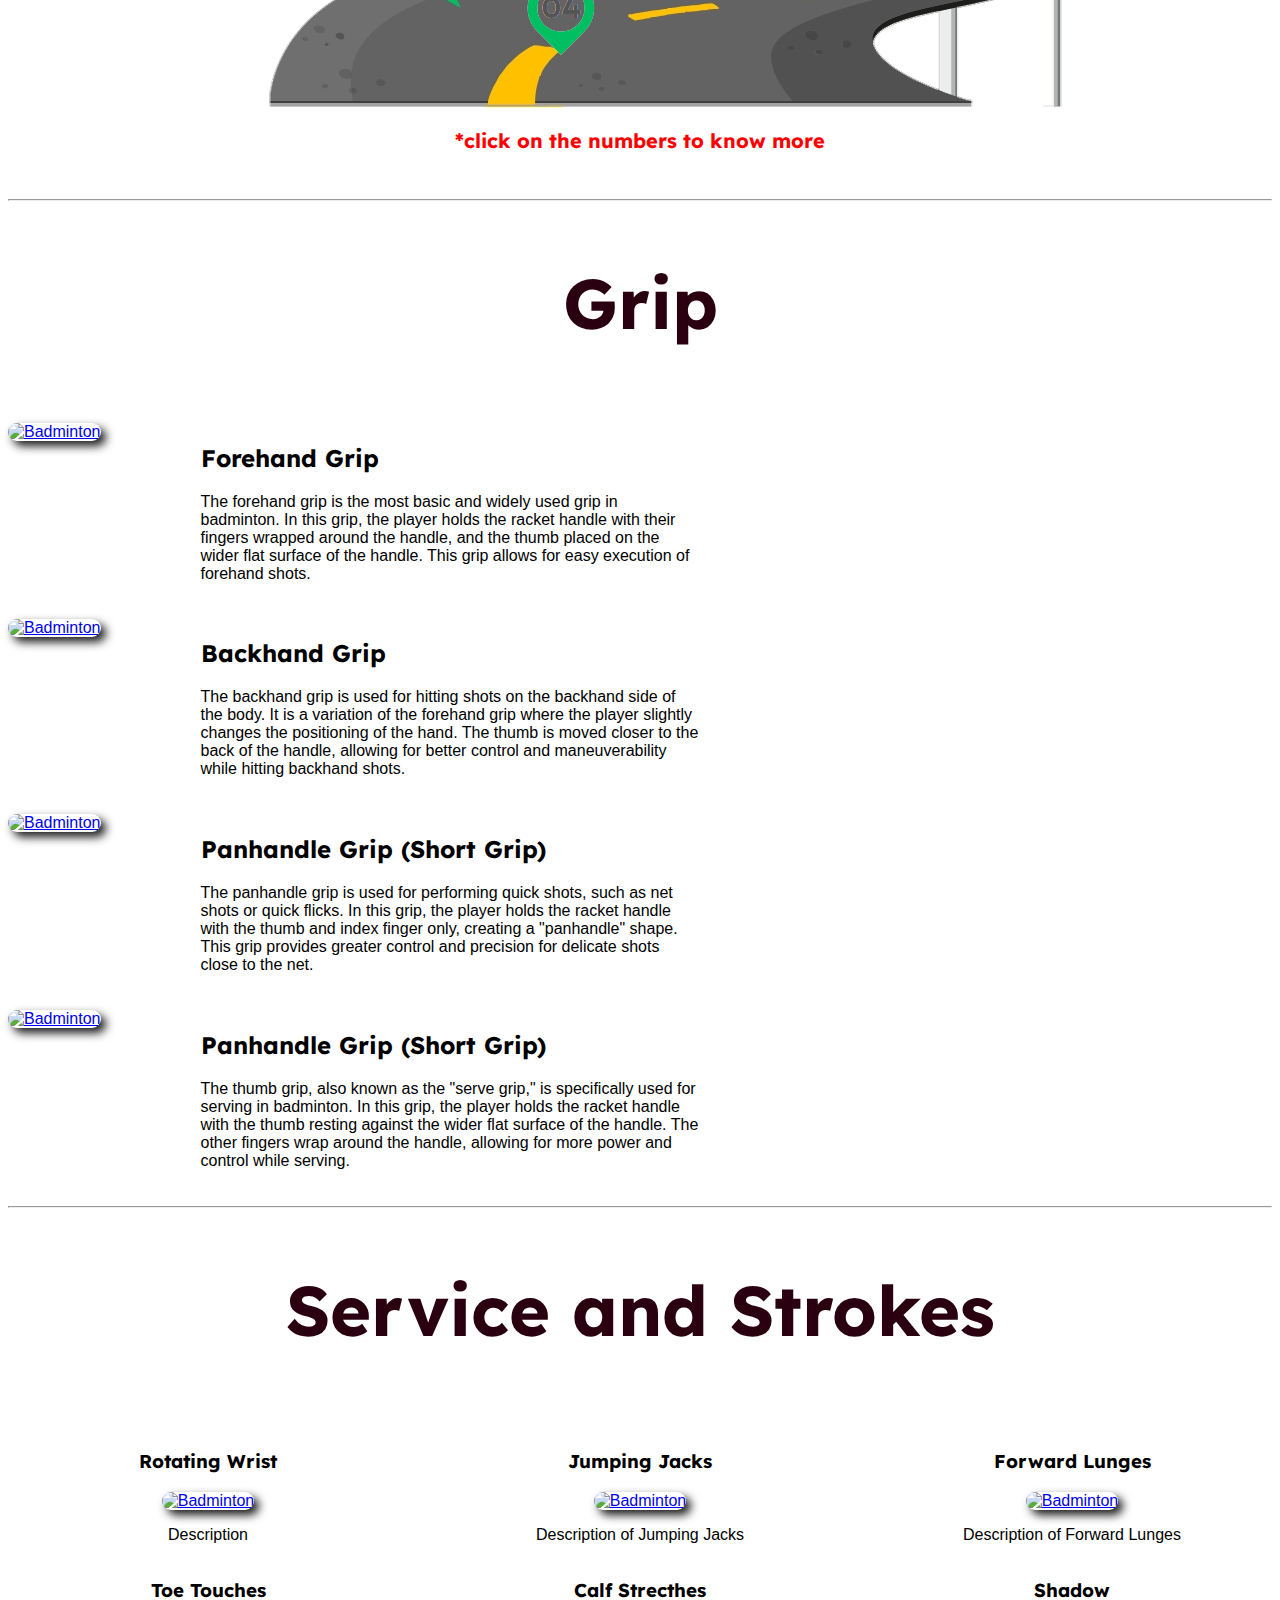
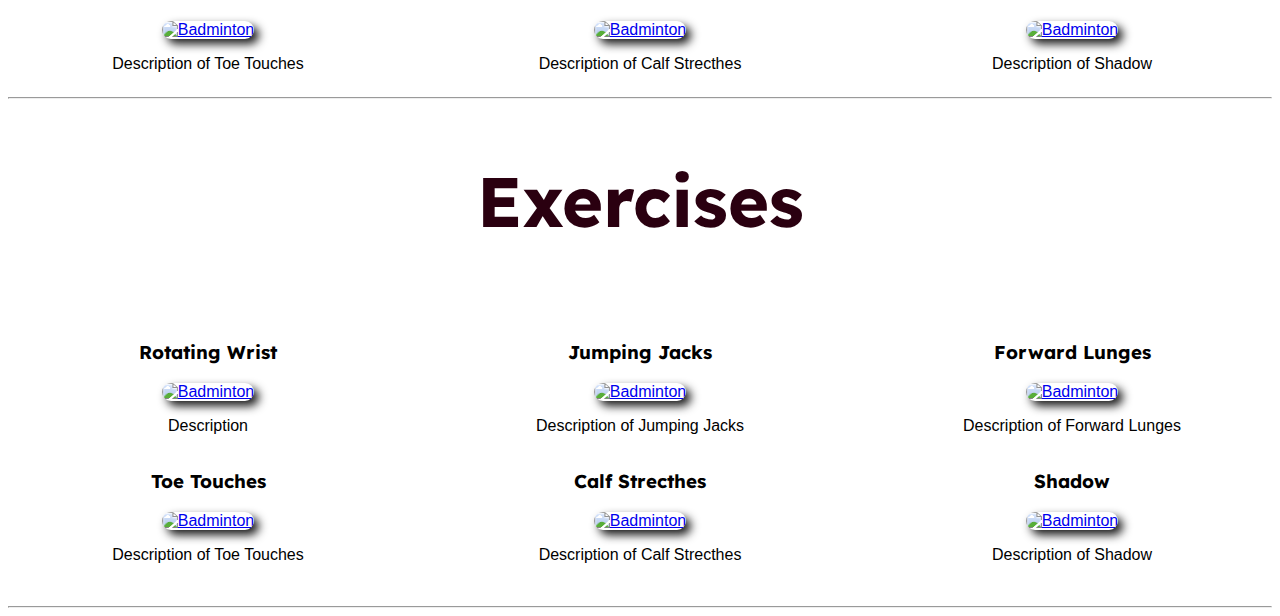
==== commit dd7c6d83: "Update index.html" ====
--- a/index.html
+++ b/index.html
@@ -5,6 +5,8 @@
   <title>Badminton Tutorials</title>
   <link rel="icon" href="badminton-favicon.png" type="image/x-icon">
   <link rel="stylesheet" href="badminton.css">
+  <link href="https://fonts.googleapis.com/css?family=Lexend+Deca&display=swap" rel="stylesheet">
+
 </head>
 
 <body>
--- a/badminton.css
+++ b/badminton.css
@@ -8,6 +8,7 @@
 }
 
 body {
+  font-family: 'Lexend Deca', Arial, sans-serif;
   /* background-image: url('https://r2.stablediffusionweb.com/images/background-faqs.jpg'); */
   /* background-repeat: no-repeat;
   background-size: cover; */
@@ -283,15 +284,15 @@
   border-radius: 10px;
 }
 
-.dropdown-content {
-  top: 1;
-  display: none;
-  position: absolute;
-  background-color: white;
-  min-width: 100px;
-  box-shadow: 0px 8px 16px 0px rgba(0, 0, 0, 0.2);
-  z-index: 1;
-  border-radius: 10px;
+.dropdown-content {
+  top: 17.92%;
+  display: none;
+  position: absolute;
+  background-color: white;
+  min-width: 100px;
+  box-shadow: 0px 8px 16px 0px rgba(0, 0, 0, 0.2);
+  z-index: 1;
+  border-radius: 10px;
 }
 
 .dropdown-content a {
